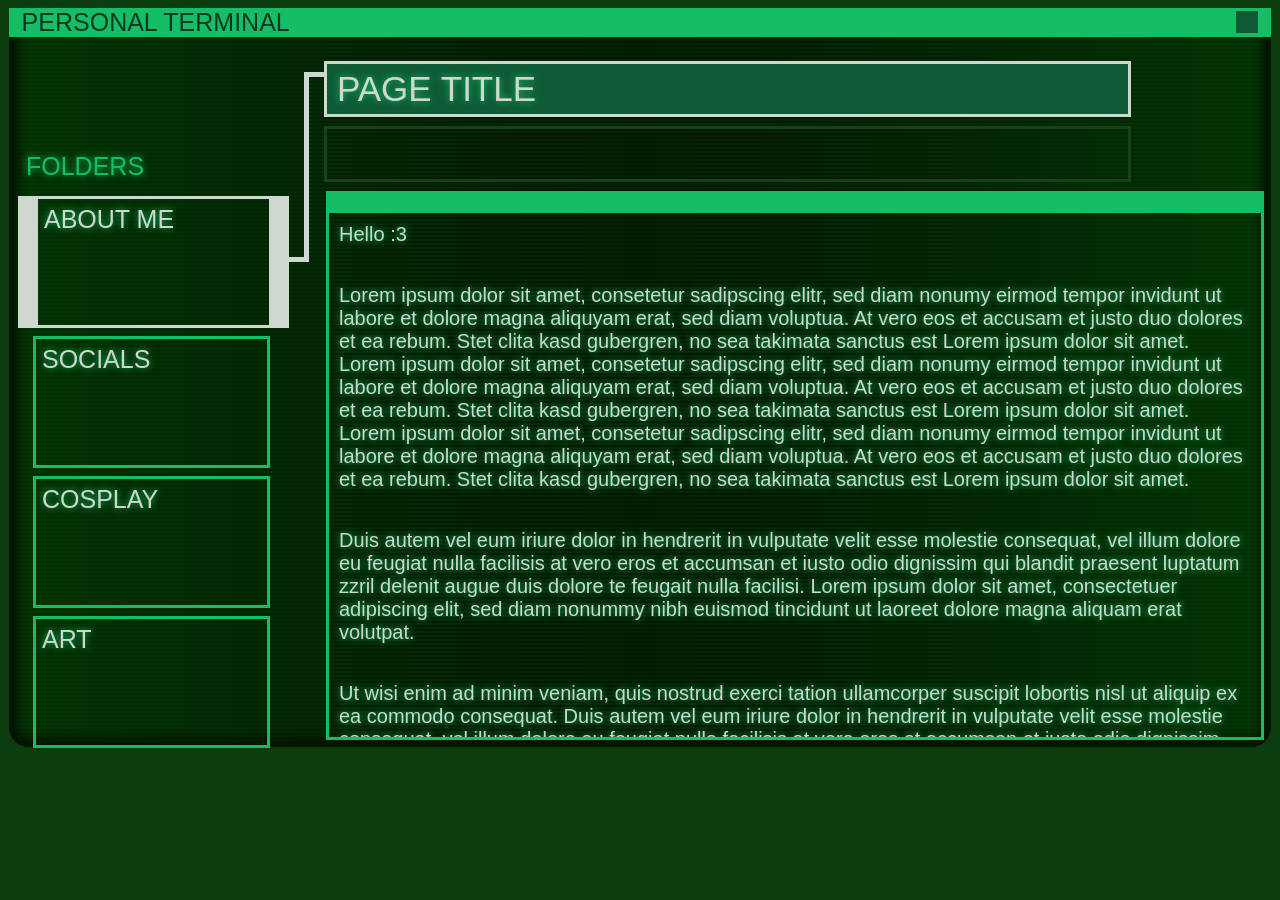
==== desktop.html @ cfab5268 "Initial upload," ====
<!DOCTYPE html>
<html lang="en">
	<head>
		<meta charset="utf-8">
		<meta name="viewport" content="width=device-width, initial-scale=1">
		<title>Lucianoluxx</title>
		<link rel="stylesheet" type="text/css" href="styles/desktop-design.css">
		<link rel="stylesheet" type="text/css" href="styles/screen-effect.css">
		<link rel="preconnect" href="https://fonts.googleapis.com">
		<link rel="preconnect" href="https://fonts.gstatic.com" crossorigin>
		<link href="https://fonts.googleapis.com/css2?family=Jersey+15&display=swap" rel="stylesheet">
	</head>

	<body>
		<div class='screen oldscreeneffect'>
			<div id="headert">
				<div id="termdiv">
					<a>personal terminal</a>
					<button id="settingbut" onclick="document.location='hidden/credits.html'">
					</button>
				</div>
			</div>
			<div style="text-align:center">
				<div class="container" id="parent">
					<div class="cards" id="card-parent">
						<p class="ftit">Folders</p>
						<div class="acard" id="card1"><a href="desktop.html" style="text-decoration: none;">About me</a></div>
						<div class="acard" id="card2"><a href="folders/socials.html" style="text-decoration: none;">Socials</a></div>
						<div class="acard" id="card3"><a href="folders/cosplay.html" style="text-decoration: none;">Cosplay</a></div>
						<div class="acard" id="card4"><a href="folders/art.html" style="text-decoration: none;">Art</a></div>
					</div>
					<div id="linesmid">
						<div id="firstl"></div>
						<div id="secondl"></div>
						<div id="thirdl"></div>
					</div> 
					<div id="desc-parent">
						<div id="pagehd"><p class="pagetitles">Page title</p></div>
						<div id="pagehdund"><p>&nbsp;</p></div>
						<div id="desc">
							<p class="desctext">Hello :3</p>
							<br>
							<p class="desctext">Lorem ipsum dolor sit amet, consetetur sadipscing elitr, sed diam nonumy eirmod tempor invidunt ut labore et dolore magna aliquyam erat, sed diam voluptua. At vero eos et accusam et justo duo dolores et ea rebum. Stet clita kasd gubergren, no sea takimata sanctus est Lorem ipsum dolor sit amet. Lorem ipsum dolor sit amet, consetetur sadipscing elitr, sed diam nonumy eirmod tempor invidunt ut labore et dolore magna aliquyam erat, sed diam voluptua. At vero eos et accusam et justo duo dolores et ea rebum. Stet clita kasd gubergren, no sea takimata sanctus est Lorem ipsum dolor sit amet. Lorem ipsum dolor sit amet, consetetur sadipscing elitr, sed diam nonumy eirmod tempor invidunt ut labore et dolore magna aliquyam erat, sed diam voluptua. At vero eos et accusam et justo duo dolores et ea rebum. Stet clita kasd gubergren, no sea takimata sanctus est Lorem ipsum dolor sit amet.</p>
							<br>
							<p class="desctext">Duis autem vel eum iriure dolor in hendrerit in vulputate velit esse molestie consequat, vel illum dolore eu feugiat nulla facilisis at vero eros et accumsan et iusto odio dignissim qui blandit praesent luptatum zzril delenit augue duis dolore te feugait nulla facilisi. Lorem ipsum dolor sit amet, consectetuer adipiscing elit, sed diam nonummy nibh euismod tincidunt ut laoreet dolore magna aliquam erat volutpat.</p>
							<br>
							<p class="desctext">
							Ut wisi enim ad minim veniam, quis nostrud exerci tation ullamcorper suscipit lobortis nisl ut aliquip ex ea commodo consequat. Duis autem vel eum iriure dolor in hendrerit in vulputate velit esse molestie consequat, vel illum dolore eu feugiat nulla facilisis at vero eros et accumsan et iusto odio dignissim qui blandit praesent luptatum zzril delenit augue duis dolore te feugait nulla facilisi.</p>
							<br>
							<p class="desctext">Nam liber tempor cum soluta nobis eleifend option congue nihil imperdiet doming id quod mazim placerat facer possim assum. Lorem ipsum dolor sit amet, consectetuer adipiscing elit, sed diam nonummy nibh euismod tincidunt ut laoreet dolore magna aliquam erat volutpat. Ut wisi enim ad minim veniam, quis nostrud exerci tation ullamcorper suscipit lobortis nisl ut aliquip ex ea commodo consequat.</p>
							<br>
							<p class="desctext">Duis autem vel eum iriure dolor in hendrerit in vulputate velit esse molestie consequat, vel illum dolore eu feugiat nulla facilisis.</p>
							<br>
							<p class="desctext">At vero eos et accusam et justo duo dolores et ea rebum. Stet clita kasd gubergren, no sea takimata sanctus est Lorem ipsum dolor sit amet. Lorem ipsum dolor sit amet, consetetur sadipscing elitr, sed diam nonumy eirmod tempor invidunt ut labore et dolore magna aliquyam erat, sed diam voluptua. At vero eos et accusam et justo duo dolores et ea rebum. Stet clita kasd gubergren, no sea takimata sanctus est Lorem ipsum dolor sit amet. Lorem ipsum dolor sit amet, consetetur sadipscing elitr, At accusam aliquyam diam diam dolore dolores duo eirmod eos erat, et nonumy sed tempor et et invidunt justo labore Stet clita ea et gubergren, kasd magna no rebum. sanctus sea sed takimata ut vero voluptua. est Lorem ipsum dolor sit amet. Lorem ipsum dolor sit amet, consetetur sadipscing elitr, sed diam nonumy eirmod tempor invidunt ut labore et dolore magna aliquyam erat.</p>
						</div>
					</div>
				</div>
			</div>
		</div>
	</body>
</html>
---- styles/desktop-design.css ----
html{
	font-family: jersey15, sans-serif;
}

body{
	overflow-wrap: break-word;
}

#parent {
  display: flex;
}

#card-parent {
	width: 275px;
	height: 700px;
	margin-top: 5px;
	margin-bottom: 5px;
	margin-left: 5px;
}

#desc-parent {
  flex: 1;
  height: 700px;
  display:flex;
  flex-direction:column;
  margin: 5px;
  margin-left: 0px;
}

a:link, a:visited, a:hover, a:active {
	color: white;
	text-decoration:none;
}      

#linesmid{
	height: 100%;
	width: 35px;
	margin-top: 35px;
}

#firstl, #thirdl{
	height: 5px;
	width: 20px;
	background-color: white;
}

#firstl{
	float: right;
}

#secondl{
	height:185px;
	width: 5px;
	background-color: white;
	margin: auto;
	left: 50%;
	top: 5px;
}

#thirdl{
	float: left;
}

#headert {
	background-color: #17df7c;
}

#headert a{
	text-transform: uppercase;
	font-size: 25px;
	font-family: jersey15, sans-serif;
	color: #093827;
}

p {
	font-size: 25px;
	font-family: jersey15, sans-serif;
	color: #093827;
}

#termdiv {
	height: 25px 100%;
	margin-left: 1%;
	margin-right: 1%;
}

#settingbut {
	height: 22px;
	width: 22px;
	background-color: #0f633f;
	border: none;
	align-content: flex-end;
	align-self: flex-end;
	margin-right: 0;
	float: right;
	margin-top: 3px;
}

#card1, #card2, #card3, #card4 {
	margin: 2px auto;
	height: 120px;
	padding-top: 6px;
	padding-left: 6px;
	margin-bottom: 8px;
	width: 225px;
	align-self: center;
}

#card1{
	border: 3px white solid;
	border-left: 20px white solid;
	border-right: 20px white solid;
	margin-right: 0px;
}

.ftit{
	color: #17df7c;
	text-transform: uppercase;
	text-align: left;
	margin-bottom: 15px;
	margin-top: 40%;
	padding-left:12px;
	font-size: 25px;
}

.acard{
	border: solid 3px #17df7c;
	text-align: left;
	text-transform: uppercase;
	color: white;
	font-size: 25px;
}

#pagehd, #pagehdund{
	margin: 2px;
	margin-bottom: 7px;
	margin-left: 0px;
	width: 85%;
}

#pagehd{
	border: solid 3px #FFFFFF;
	background: #0f633f;
	margin-top: 2%;
}

#pagehdund{
	border: solid 3px #18461f;
	height: 50px;
}

#desc {
	margin: 2px;
	flex: 1;
	border: solid 3px #17df7c;
	border-top-width: 22px;
	overflow: scroll;
}

.desctext {
	font-size: 20px;
	color: white;
	padding: 10px;
	margin: 0 auto;
	text-align: left;
}

.captions {
	text-transform: uppercase;
}

.pagetitles{
	color: white;
	text-transform: uppercase;
	font-size: 35px;
	float: left;
	padding-left: 10px;
	margin: 5px auto;
}

h1{
	text-transform: uppercase;
	color: #17df7c;
	font-size: 60px;
	margin-bottom: 20px;
	margin-top: 20px;
}

h2{
	color:#17df7c;
	margin-bottom: 10px;
	margin-top: 0px;
	font-size:21px;
}

@media only screen and (max-width: 600px) {

	#card-parent {
		height: 100%;
		margin-left: 10px;
		width:100px;
	}

	.ftit{
		font-size: 21px;
		padding-left:2px;
	}

	#linesmid{
		width: 30px;
		opacity:0;
	}
	
	#firstl, #thirdl{
		width: 10px;
	}
	
	#secondl{
		height:145px;
	}

	#card1, #card2, #card3, #card4 {
		height: 130px;
		padding-right:0px;
		margin-right:0px;
		width: 75px;
	}
	
	#card1{
		border-left: 18px white solid;
		border-right: 18px white solid;
	}

	.acard{
		font-size: 21px;
	}

	#pagehd, #pagehdund{
		overflow: clip;
		width: 95%;
	}

	.pagetitles{
		padding-left: 10px;
		font-size: 30px;
	}
}
---- styles/screen-effect.css ----
body{
	background-color:#0d3c0e;
	font-family: jersey15, sans-serif;
}

.oldscreeneffect {
	background: radial-gradient(ellipse at center, #000E00 20%, #003d02 100%);
	background-size: 100% 4px;
	background-repeat: repeat-y;
	opacity: 0.9;
	position: sticky;
	top: 0;
	left: 0;
	bottom: 0;
	right: 0;
  }
  
.screen {
	margin: 1px 1px 1px 1px;
	border: 0px solid;
	border-radius: 20px;
	box-shadow: inset 0px 0px 10px 10px #000E00;
	text-shadow: 0px 0px 7px #19df80;
	opacity: 0.8;
}
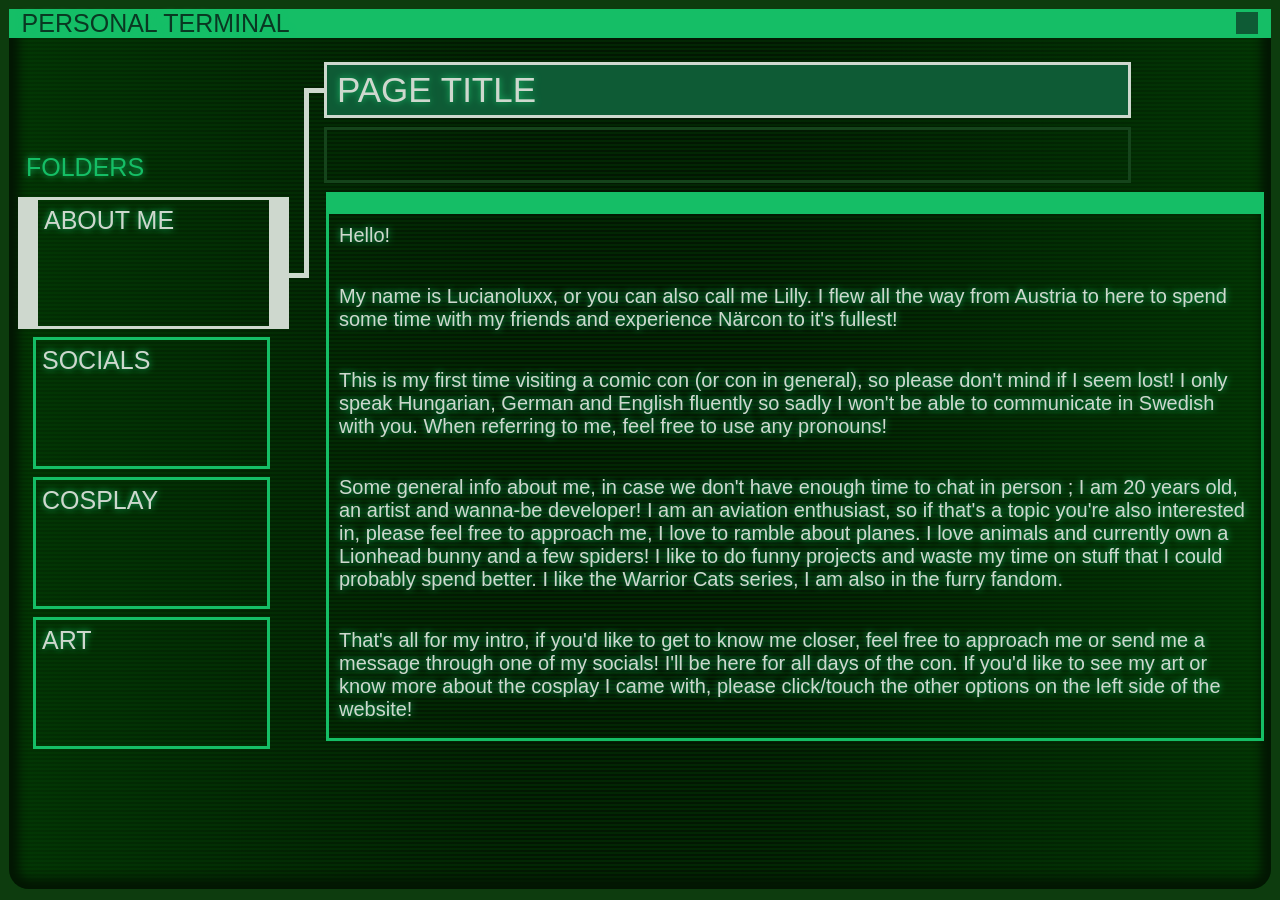
==== commit 414424cc: "Update desktop.html Add description" ====
--- a/desktop.html
+++ b/desktop.html
@@ -38,24 +38,21 @@
 						<div id="pagehd"><p class="pagetitles">Page title</p></div>
 						<div id="pagehdund"><p>&nbsp;</p></div>
 						<div id="desc">
-							<p class="desctext">Hello :3</p>
+							<p class="desctext">Hello!</p>
 							<br>
-							<p class="desctext">Lorem ipsum dolor sit amet, consetetur sadipscing elitr, sed diam nonumy eirmod tempor invidunt ut labore et dolore magna aliquyam erat, sed diam voluptua. At vero eos et accusam et justo duo dolores et ea rebum. Stet clita kasd gubergren, no sea takimata sanctus est Lorem ipsum dolor sit amet. Lorem ipsum dolor sit amet, consetetur sadipscing elitr, sed diam nonumy eirmod tempor invidunt ut labore et dolore magna aliquyam erat, sed diam voluptua. At vero eos et accusam et justo duo dolores et ea rebum. Stet clita kasd gubergren, no sea takimata sanctus est Lorem ipsum dolor sit amet. Lorem ipsum dolor sit amet, consetetur sadipscing elitr, sed diam nonumy eirmod tempor invidunt ut labore et dolore magna aliquyam erat, sed diam voluptua. At vero eos et accusam et justo duo dolores et ea rebum. Stet clita kasd gubergren, no sea takimata sanctus est Lorem ipsum dolor sit amet.</p>
+							<p class="desctext">My name is Lucianoluxx, or you can also call me Lilly. I flew all the way from Austria to here to spend some time with my friends and experience Närcon to it's fullest!</p>
 							<br>
-							<p class="desctext">Duis autem vel eum iriure dolor in hendrerit in vulputate velit esse molestie consequat, vel illum dolore eu feugiat nulla facilisis at vero eros et accumsan et iusto odio dignissim qui blandit praesent luptatum zzril delenit augue duis dolore te feugait nulla facilisi. Lorem ipsum dolor sit amet, consectetuer adipiscing elit, sed diam nonummy nibh euismod tincidunt ut laoreet dolore magna aliquam erat volutpat.</p>
+							<p class="desctext">This is my first time visiting a comic con (or con in general), so please don't mind if I seem lost! I only speak Hungarian, German and English fluently so sadly I won't be able to communicate in Swedish with you. When referring to me, feel free to use any pronouns!</p>
 							<br>
-							<p class="desctext">
-							Ut wisi enim ad minim veniam, quis nostrud exerci tation ullamcorper suscipit lobortis nisl ut aliquip ex ea commodo consequat. Duis autem vel eum iriure dolor in hendrerit in vulputate velit esse molestie consequat, vel illum dolore eu feugiat nulla facilisis at vero eros et accumsan et iusto odio dignissim qui blandit praesent luptatum zzril delenit augue duis dolore te feugait nulla facilisi.</p>
+							<p class="desctext">Some general info about me, in case we don't have enough time to chat in person ; I am 20 years old, an artist and wanna-be developer! I am an aviation enthusiast, so if that's a topic you're also interested in, please feel free to approach me, I love to ramble about planes. I love animals and currently own a Lionhead bunny and a few spiders! I like to do funny projects and waste my time on stuff that I could probably spend better. I like the Warrior Cats series, I am also in the furry fandom.</p>
 							<br>
-							<p class="desctext">Nam liber tempor cum soluta nobis eleifend option congue nihil imperdiet doming id quod mazim placerat facer possim assum. Lorem ipsum dolor sit amet, consectetuer adipiscing elit, sed diam nonummy nibh euismod tincidunt ut laoreet dolore magna aliquam erat volutpat. Ut wisi enim ad minim veniam, quis nostrud exerci tation ullamcorper suscipit lobortis nisl ut aliquip ex ea commodo consequat.</p>
+							<p class="desctext">That's all for my intro, if you'd like to get to know me closer, feel free to approach me or send me a message through one of my socials! I'll be here for all days of the con. If you'd like to see my art or know more about the cosplay I came with, please click/touch the other options on the left side of the website!</p>
 							<br>
-							<p class="desctext">Duis autem vel eum iriure dolor in hendrerit in vulputate velit esse molestie consequat, vel illum dolore eu feugiat nulla facilisis.</p>
-							<br>
-							<p class="desctext">At vero eos et accusam et justo duo dolores et ea rebum. Stet clita kasd gubergren, no sea takimata sanctus est Lorem ipsum dolor sit amet. Lorem ipsum dolor sit amet, consetetur sadipscing elitr, sed diam nonumy eirmod tempor invidunt ut labore et dolore magna aliquyam erat, sed diam voluptua. At vero eos et accusam et justo duo dolores et ea rebum. Stet clita kasd gubergren, no sea takimata sanctus est Lorem ipsum dolor sit amet. Lorem ipsum dolor sit amet, consetetur sadipscing elitr, At accusam aliquyam diam diam dolore dolores duo eirmod eos erat, et nonumy sed tempor et et invidunt justo labore Stet clita ea et gubergren, kasd magna no rebum. sanctus sea sed takimata ut vero voluptua. est Lorem ipsum dolor sit amet. Lorem ipsum dolor sit amet, consetetur sadipscing elitr, sed diam nonumy eirmod tempor invidunt ut labore et dolore magna aliquyam erat.</p>
-						</div>
+							<p class="desctext">Thanks for reading! <3</p>
+							</div>
 					</div>
 				</div>
 			</div>
 		</div>
 	</body>
-</html>+</html>
--- a/styles/desktop-design.css
+++ b/styles/desktop-design.css
@@ -35,7 +35,7 @@
 #linesmid{
 	height: 100%;
 	width: 35px;
-	margin-top: 35px;
+	margin-top: 50px;
 }
 
 #firstl, #thirdl{
--- a/styles/screen-effect.css
+++ b/styles/screen-effect.css
@@ -1,6 +1,13 @@
+html{
+	height: 98%;
+}
+
 body{
 	background-color:#0d3c0e;
 	font-family: jersey15, sans-serif;
+	height: 100%;
+	display: flex;
+	flex-direction: column;
 }
 
 .oldscreeneffect {
@@ -13,6 +20,7 @@
 	left: 0;
 	bottom: 0;
 	right: 0;
+	flex-grow: 1;
   }
   
 .screen {
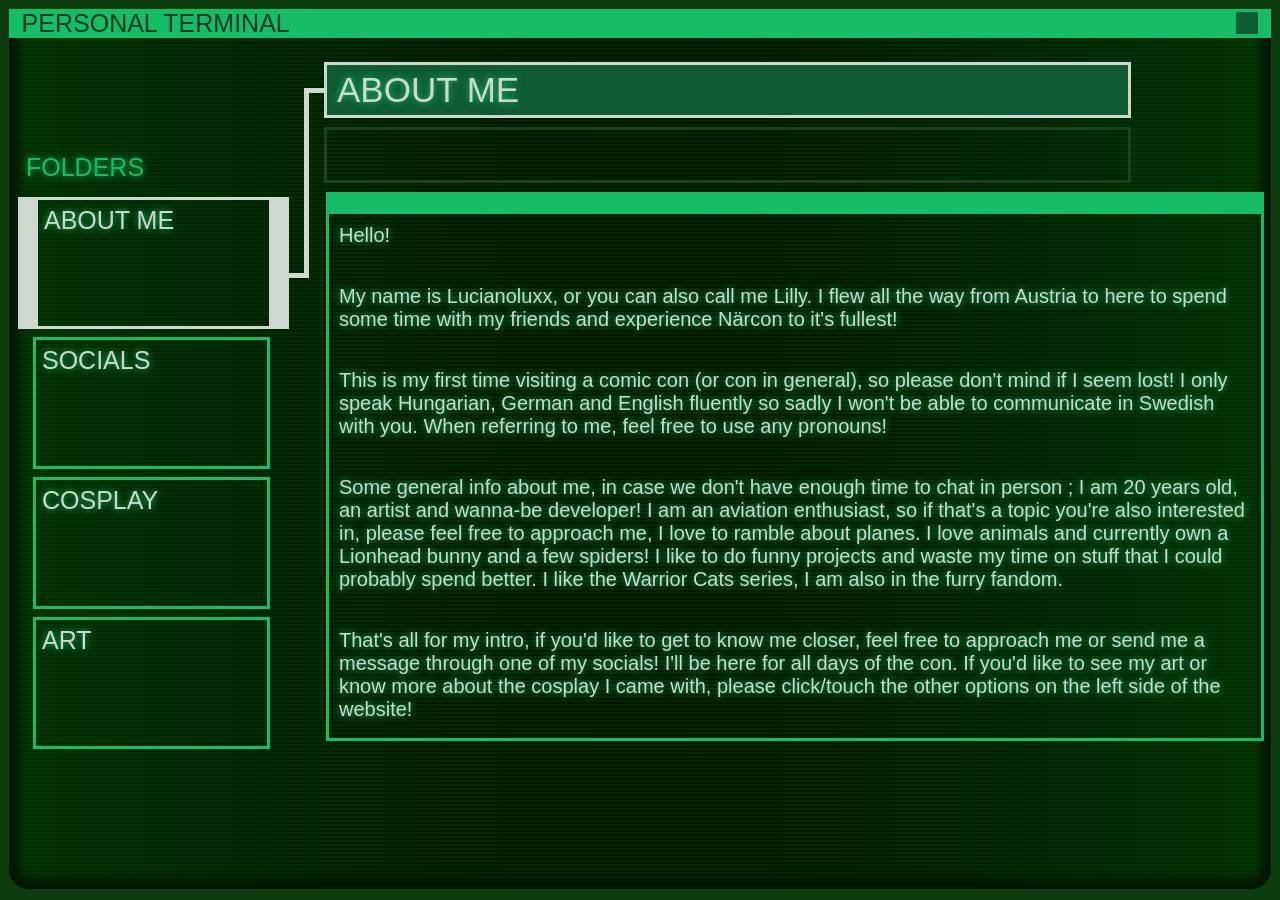
==== commit cba53952: "Update desktop.html" ====
--- a/desktop.html
+++ b/desktop.html
@@ -35,7 +35,7 @@
 						<div id="thirdl"></div>
 					</div> 
 					<div id="desc-parent">
-						<div id="pagehd"><p class="pagetitles">Page title</p></div>
+						<div id="pagehd"><p class="pagetitles">About me</p></div>
 						<div id="pagehdund"><p>&nbsp;</p></div>
 						<div id="desc">
 							<p class="desctext">Hello!</p>
